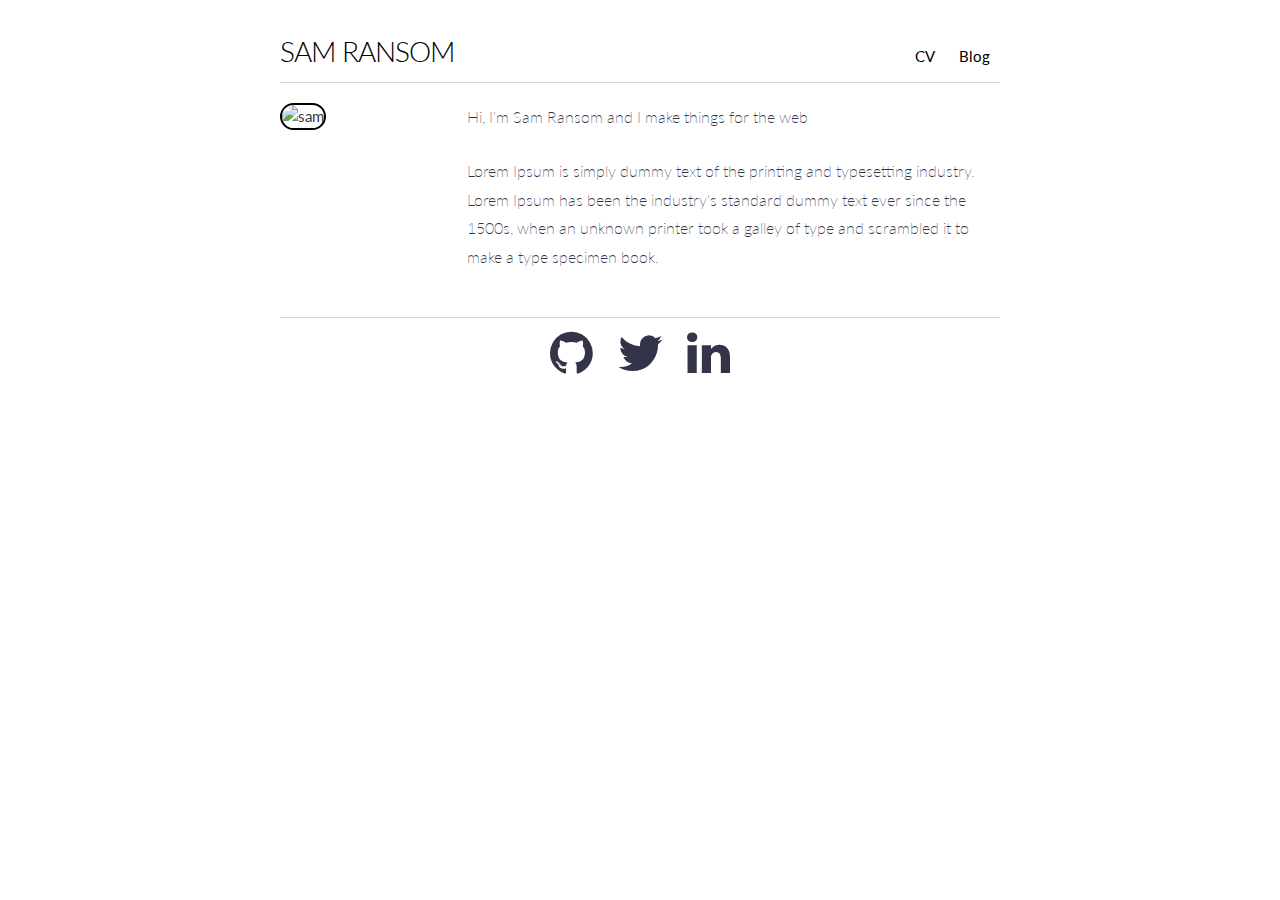
==== index.html @ 9f084c10 "first commit" ====
<!DOCTYPE html>
<html>

  <head>
    <title>sjransom | Sam Ransom - Front End Developer</title>
    <meta charset="utf-8">
    <meta name="viewport" content="width=device-width, initial-scale=1.0"/>
    <link rel="stylesheet" href="https://maxcdn.bootstrapcdn.com/font-awesome/4.7.0/css/font-awesome.min.css">
    <link rel="stylesheet" href="css/normalize.css">
    <link rel="stylesheet" href="css/skeleton.css">
    <link rel="stylesheet" href="css/main.css">
  </head>

  <body>

    <div class="container">

      <div class="section header">
        <div class="header-left">
          <h1>
            <a href="/">Sam Ransom</a>
          </h1>
        </div>
        <div class="header-right">
          <ul class="no-bullet">
            <li>
              <a href="/cv">CV</a>
            </li>
            <li>
              <a href="/blog">Blog</a>
            </li>
          </ul>
        </div>
      </div>

      <div class="section main row">
        <div class="three columns">
          <img class="sam" alt="sam" src="http://placehold.it/150x150">
        </div>
        <div class="nine columns">
          <p class="lead">Hi, I'm Sam Ransom and I make things for the web</p>
          <p>Lorem Ipsum is simply dummy text of the printing and typesetting industry. Lorem Ipsum has been the industry's standard dummy text ever since the 1500s, when an unknown printer took a galley of type and scrambled it to make a type specimen book.</p>
        </div>
      </div>

      <div class="section footer">
        <ul class="no-bullet">
          <li>
            <a href="#" target="_blank">
              <i class="fa fa-github" aria-hidden="true"></i>
            </a>
          </li>
          <li>
            <a href="#" target="_blank">
              <i class="fa fa-twitter" aria-hidden="true"></i>
            </a>
          </li>
          <li>
            <a href="#" target="_blank">
              <i class="fa fa-linkedin" aria-hidden="true"></i>
            </a>
          </li>
        </ul>
      </div

    </div>

  </body>

</html>
---- css/skeleton.css ----
/*
* Skeleton V2.0.4
* Copyright 2014, Dave Gamache
* www.getskeleton.com
* Free to use under the MIT license.
* http://www.opensource.org/licenses/mit-license.php
* 12/29/2014
*/


/* Table of contents
––––––––––––––––––––––––––––––––––––––––––––––––––
- Grid
- Base Styles
- Typography
- Links
- Buttons
- Forms
- Lists
- Code
- Tables
- Spacing
- Utilities
- Clearing
- Media Queries
*/


/* Grid
–––––––––––––––––––––––––––––––––––––––––––––––––– */
.container {
  position: relative;
  width: 100%;
  max-width: 720px;
  margin: 0 auto;
  padding: 0 20px;
  box-sizing: border-box; }
.column,
.columns {
  width: 100%;
  float: left;
  box-sizing: border-box; }

/* For devices larger than 400px */
@media (min-width: 400px) {
  .container {
    width: 85%;
    padding: 0; }
}

/* For devices larger than 550px */
@media (min-width: 550px) {
  .container {
    width: 80%; }
  .column,
  .columns {
    margin-left: 4%; }
  .column:first-child,
  .columns:first-child {
    margin-left: 0; }

  .one.column,
  .one.columns                    { width: 4.66666666667%; }
  .two.columns                    { width: 13.3333333333%; }
  .three.columns                  { width: 22%;            }
  .four.columns                   { width: 30.6666666667%; }
  .five.columns                   { width: 39.3333333333%; }
  .six.columns                    { width: 48%;            }
  .seven.columns                  { width: 56.6666666667%; }
  .eight.columns                  { width: 65.3333333333%; }
  .nine.columns                   { width: 74.0%;          }
  .ten.columns                    { width: 82.6666666667%; }
  .eleven.columns                 { width: 91.3333333333%; }
  .twelve.columns                 { width: 100%; margin-left: 0; }

  .one-third.column               { width: 30.6666666667%; }
  .two-thirds.column              { width: 65.3333333333%; }

  .one-half.column                { width: 48%; }

  /* Offsets */
  .offset-by-one.column,
  .offset-by-one.columns          { margin-left: 8.66666666667%; }
  .offset-by-two.column,
  .offset-by-two.columns          { margin-left: 17.3333333333%; }
  .offset-by-three.column,
  .offset-by-three.columns        { margin-left: 26%;            }
  .offset-by-four.column,
  .offset-by-four.columns         { margin-left: 34.6666666667%; }
  .offset-by-five.column,
  .offset-by-five.columns         { margin-left: 43.3333333333%; }
  .offset-by-six.column,
  .offset-by-six.columns          { margin-left: 52%;            }
  .offset-by-seven.column,
  .offset-by-seven.columns        { margin-left: 60.6666666667%; }
  .offset-by-eight.column,
  .offset-by-eight.columns        { margin-left: 69.3333333333%; }
  .offset-by-nine.column,
  .offset-by-nine.columns         { margin-left: 78.0%;          }
  .offset-by-ten.column,
  .offset-by-ten.columns          { margin-left: 86.6666666667%; }
  .offset-by-eleven.column,
  .offset-by-eleven.columns       { margin-left: 95.3333333333%; }

  .offset-by-one-third.column,
  .offset-by-one-third.columns    { margin-left: 34.6666666667%; }
  .offset-by-two-thirds.column,
  .offset-by-two-thirds.columns   { margin-left: 69.3333333333%; }

  .offset-by-one-half.column,
  .offset-by-one-half.columns     { margin-left: 52%; }

}


/* Base Styles
–––––––––––––––––––––––––––––––––––––––––––––––––– */
/* NOTE
html is set to 62.5% so that all the REM measurements throughout Skeleton
are based on 10px sizing. So basically 1.5rem = 15px :) */
html {
  font-size: 62.5%; }
body {
  font-size: 1.5em; /* currently ems cause chrome bug misinterpreting rems on body element */
  line-height: 1.6;
  font-weight: 400;
  font-family: "Raleway", "HelveticaNeue", "Helvetica Neue", Helvetica, Arial, sans-serif;
  color: #222; }


/* Typography
–––––––––––––––––––––––––––––––––––––––––––––––––– */
h1, h2, h3, h4, h5, h6 {
  margin-top: 0;
  margin-bottom: 2rem;
  font-weight: 300; }
h1 { font-size: 4.0rem; line-height: 1.2;  letter-spacing: -.1rem;}
h2 { font-size: 3.6rem; line-height: 1.25; letter-spacing: -.1rem; }
h3 { font-size: 3.0rem; line-height: 1.3;  letter-spacing: -.1rem; }
h4 { font-size: 2.4rem; line-height: 1.35; letter-spacing: -.08rem; }
h5 { font-size: 1.8rem; line-height: 1.5;  letter-spacing: -.05rem; }
h6 { font-size: 1.5rem; line-height: 1.6;  letter-spacing: 0; }

/* Larger than phablet */
@media (min-width: 550px) {
  h1 { font-size: 5.0rem; }
  h2 { font-size: 4.2rem; }
  h3 { font-size: 3.6rem; }
  h4 { font-size: 3.0rem; }
  h5 { font-size: 2.4rem; }
  h6 { font-size: 1.5rem; }
}

p {
  margin-top: 0; }


/* Links
–––––––––––––––––––––––––––––––––––––––––––––––––– */
a {
  color: #1EAEDB; }
a:hover {
  color: #0FA0CE; }


/* Buttons
–––––––––––––––––––––––––––––––––––––––––––––––––– */
.button,
button,
input[type="submit"],
input[type="reset"],
input[type="button"] {
  display: inline-block;
  height: 38px;
  padding: 0 30px;
  color: #555;
  text-align: center;
  font-size: 11px;
  font-weight: 600;
  line-height: 38px;
  letter-spacing: .1rem;
  text-transform: uppercase;
  text-decoration: none;
  white-space: nowrap;
  background-color: transparent;
  border-radius: 4px;
  border: 1px solid #bbb;
  cursor: pointer;
  box-sizing: border-box; }
.button:hover,
button:hover,
input[type="submit"]:hover,
input[type="reset"]:hover,
input[type="button"]:hover,
.button:focus,
button:focus,
input[type="submit"]:focus,
input[type="reset"]:focus,
input[type="button"]:focus {
  color: #333;
  border-color: #888;
  outline: 0; }
.button.button-primary,
button.button-primary,
input[type="submit"].button-primary,
input[type="reset"].button-primary,
input[type="button"].button-primary {
  color: #FFF;
  background-color: #33C3F0;
  border-color: #33C3F0; }
.button.button-primary:hover,
button.button-primary:hover,
input[type="submit"].button-primary:hover,
input[type="reset"].button-primary:hover,
input[type="button"].button-primary:hover,
.button.button-primary:focus,
button.button-primary:focus,
input[type="submit"].button-primary:focus,
input[type="reset"].button-primary:focus,
input[type="button"].button-primary:focus {
  color: #FFF;
  background-color: #1EAEDB;
  border-color: #1EAEDB; }


/* Forms
–––––––––––––––––––––––––––––––––––––––––––––––––– */
input[type="email"],
input[type="number"],
input[type="search"],
input[type="text"],
input[type="tel"],
input[type="url"],
input[type="password"],
textarea,
select {
  height: 38px;
  padding: 6px 10px; /* The 6px vertically centers text on FF, ignored by Webkit */
  background-color: #fff;
  border: 1px solid #D1D1D1;
  border-radius: 4px;
  box-shadow: none;
  box-sizing: border-box; }
/* Removes awkward default styles on some inputs for iOS */
input[type="email"],
input[type="number"],
input[type="search"],
input[type="text"],
input[type="tel"],
input[type="url"],
input[type="password"],
textarea {
  -webkit-appearance: none;
     -moz-appearance: none;
          appearance: none; }
textarea {
  min-height: 65px;
  padding-top: 6px;
  padding-bottom: 6px; }
input[type="email"]:focus,
input[type="number"]:focus,
input[type="search"]:focus,
input[type="text"]:focus,
input[type="tel"]:focus,
input[type="url"]:focus,
input[type="password"]:focus,
textarea:focus,
select:focus {
  border: 1px solid #33C3F0;
  outline: 0; }
label,
legend {
  display: block;
  margin-bottom: .5rem;
  font-weight: 600; }
fieldset {
  padding: 0;
  border-width: 0; }
input[type="checkbox"],
input[type="radio"] {
  display: inline; }
label > .label-body {
  display: inline-block;
  margin-left: .5rem;
  font-weight: normal; }


/* Lists
–––––––––––––––––––––––––––––––––––––––––––––––––– */
ul {
  list-style: circle inside; }
ol {
  list-style: decimal inside; }
ol, ul {
  padding-left: 0;
  margin-top: 0; }
ul ul,
ul ol,
ol ol,
ol ul {
  margin: 1.5rem 0 1.5rem 3rem;
  font-size: 90%; }
li {
  margin-bottom: 1rem; }


/* Code
–––––––––––––––––––––––––––––––––––––––––––––––––– */
code {
  padding: .2rem .5rem;
  margin: 0 .2rem;
  font-size: 90%;
  white-space: nowrap;
  background: #F1F1F1;
  border: 1px solid #E1E1E1;
  border-radius: 4px; }
pre > code {
  display: block;
  padding: 1rem 1.5rem;
  white-space: pre; }


/* Tables
–––––––––––––––––––––––––––––––––––––––––––––––––– */
th,
td {
  padding: 12px 15px;
  text-align: left;
  border-bottom: 1px solid #E1E1E1; }
th:first-child,
td:first-child {
  padding-left: 0; }
th:last-child,
td:last-child {
  padding-right: 0; }


/* Spacing
–––––––––––––––––––––––––––––––––––––––––––––––––– */
button,
.button {
  margin-bottom: 1rem; }
input,
textarea,
select,
fieldset {
  margin-bottom: 1.5rem; }
pre,
blockquote,
dl,
figure,
table,
p,
ul,
ol,
form {
  margin-bottom: 2.5rem; }


/* Utilities
–––––––––––––––––––––––––––––––––––––––––––––––––– */
.u-full-width {
  width: 100%;
  box-sizing: border-box; }
.u-max-full-width {
  max-width: 100%;
  box-sizing: border-box; }
.u-pull-right {
  float: right; }
.u-pull-left {
  float: left; }


/* Misc
–––––––––––––––––––––––––––––––––––––––––––––––––– */
hr {
  margin-top: 3rem;
  margin-bottom: 3.5rem;
  border-width: 0;
  border-top: 1px solid #E1E1E1; }


/* Clearing
–––––––––––––––––––––––––––––––––––––––––––––––––– */

/* Self Clearing Goodness */
.container:after,
.row:after,
.u-cf {
  content: "";
  display: table;
  clear: both; }


/* Media Queries
–––––––––––––––––––––––––––––––––––––––––––––––––– */
/*
Note: The best way to structure the use of media queries is to create the queries
near the relevant code. For example, if you wanted to change the styles for buttons
on small devices, paste the mobile query code up in the buttons section and style it
there.
*/


/* Larger than mobile */
@media (min-width: 400px) {}

/* Larger than phablet (also point when grid becomes active) */
@media (min-width: 550px) {}

/* Larger than tablet */
@media (min-width: 750px) {}

/* Larger than desktop */
@media (min-width: 1000px) {}

/* Larger than Desktop HD */
@media (min-width: 1200px) {}
---- css/main.css ----
@import url(https://fonts.googleapis.com/css?family=Lato:400,300,300italic,400italic,700,700italic);

* {
  margin: 0;
  padding: 0;
  font-family: 'Lato', Helvetica, sans-serif;
  color: #333447;
  line-height: 1.5;
}

.section {
  margin: 20px 0;
}

.header {
  display: flex;
  align-items: baseline;
  border-bottom: 1px solid #d3d3d3;
  padding: 10px 0;
}

.header-left, .header-right {
  flex-grow: 1
}

.header-left {
  text-align: left;
}

.header-right {
  text-align: right;
}

a {
  color: black;
  text-decoration: none;
}

h1 {
  font-size: 28px;
  text-transform: uppercase;
  margin: 0;
  line-height: 0;
}

img {
  max-width: 100%;
  height: auto;
  margin-bottom: 20px;
}

img.sam {
  border-radius: 75px;
  border: 2px solid black;
}

p {
  font-size: 16px;
  font-weight: 200;
  line-height: 1.8;
}

ul {
  margin-bottom: 0;
}

li {
  display: inline;
}

li a {
  padding: 0 10px;
}

.footer {
  display: flex;
  justify-content: center;
  border-top: 1px solid #d3d3d3;
  padding: 10px 0;
}

.footer li .fa {
  font-size: 50px;
}
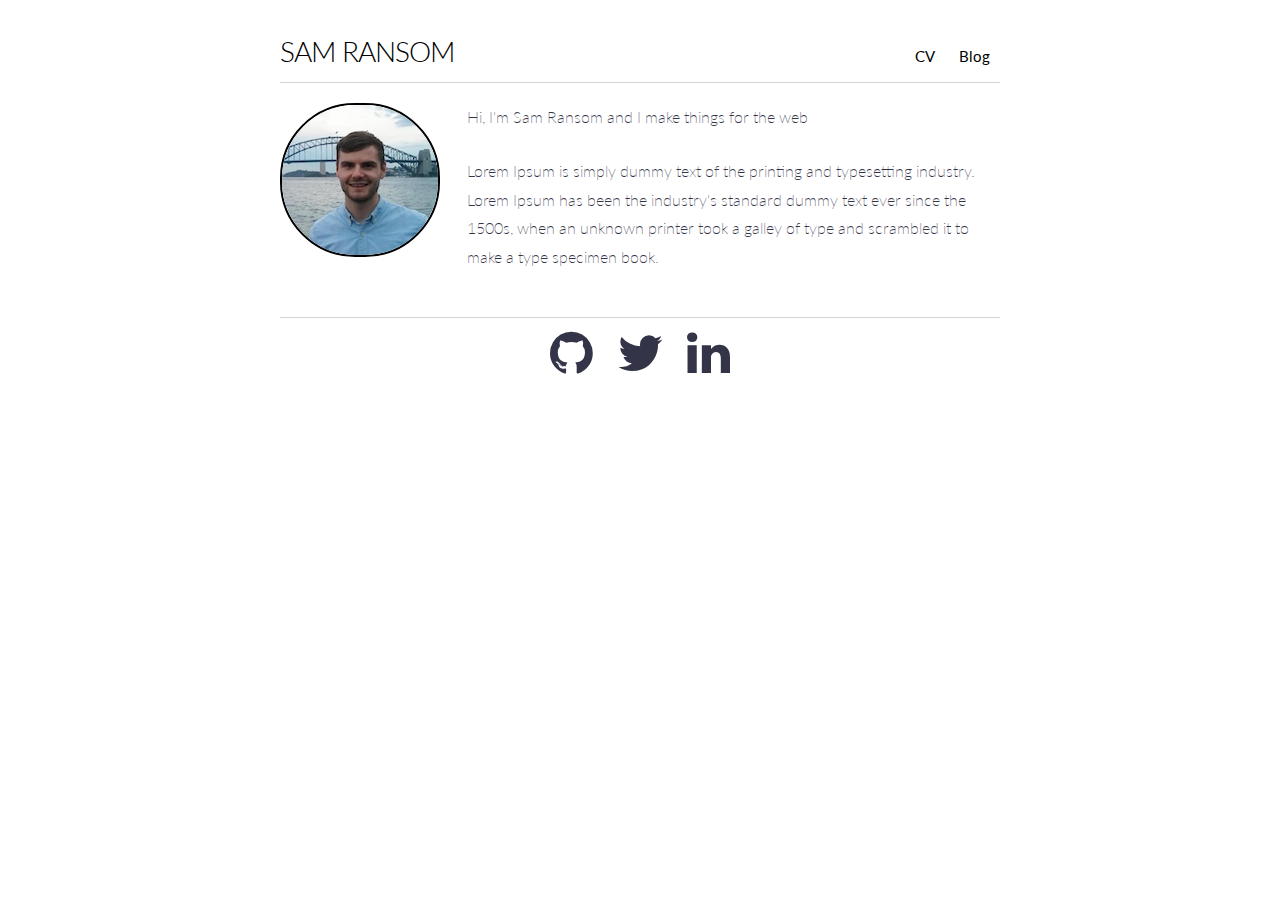
==== commit c266945f: "additions" ====
--- a/index.html
+++ b/index.html
@@ -35,7 +35,7 @@
 
       <div class="section main row">
         <div class="three columns">
-          <img class="sam" alt="sam" src="http://placehold.it/150x150">
+          <img class="sam" alt="sam" src="sam.png">
         </div>
         <div class="nine columns">
           <p class="lead">Hi, I'm Sam Ransom and I make things for the web</p>
@@ -46,22 +46,22 @@
       <div class="section footer">
         <ul class="no-bullet">
           <li>
-            <a href="#" target="_blank">
+            <a href="https://github.com/sjransom" target="_blank">
               <i class="fa fa-github" aria-hidden="true"></i>
             </a>
           </li>
           <li>
-            <a href="#" target="_blank">
+            <a href="https://www.twitter.com/sjransom" target="_blank">
               <i class="fa fa-twitter" aria-hidden="true"></i>
             </a>
           </li>
           <li>
-            <a href="#" target="_blank">
+            <a href="https://au.linkedin.com/in/sjransom" target="_blank">
               <i class="fa fa-linkedin" aria-hidden="true"></i>
             </a>
           </li>
         </ul>
-      </div
+      </div>
 
     </div>
 
--- a/css/main.css
+++ b/css/main.css
@@ -81,4 +81,8 @@
 
 .footer li .fa {
   font-size: 50px;
+}
+
+.footer li .fa:hover {
+  color: #1eaedb;
 }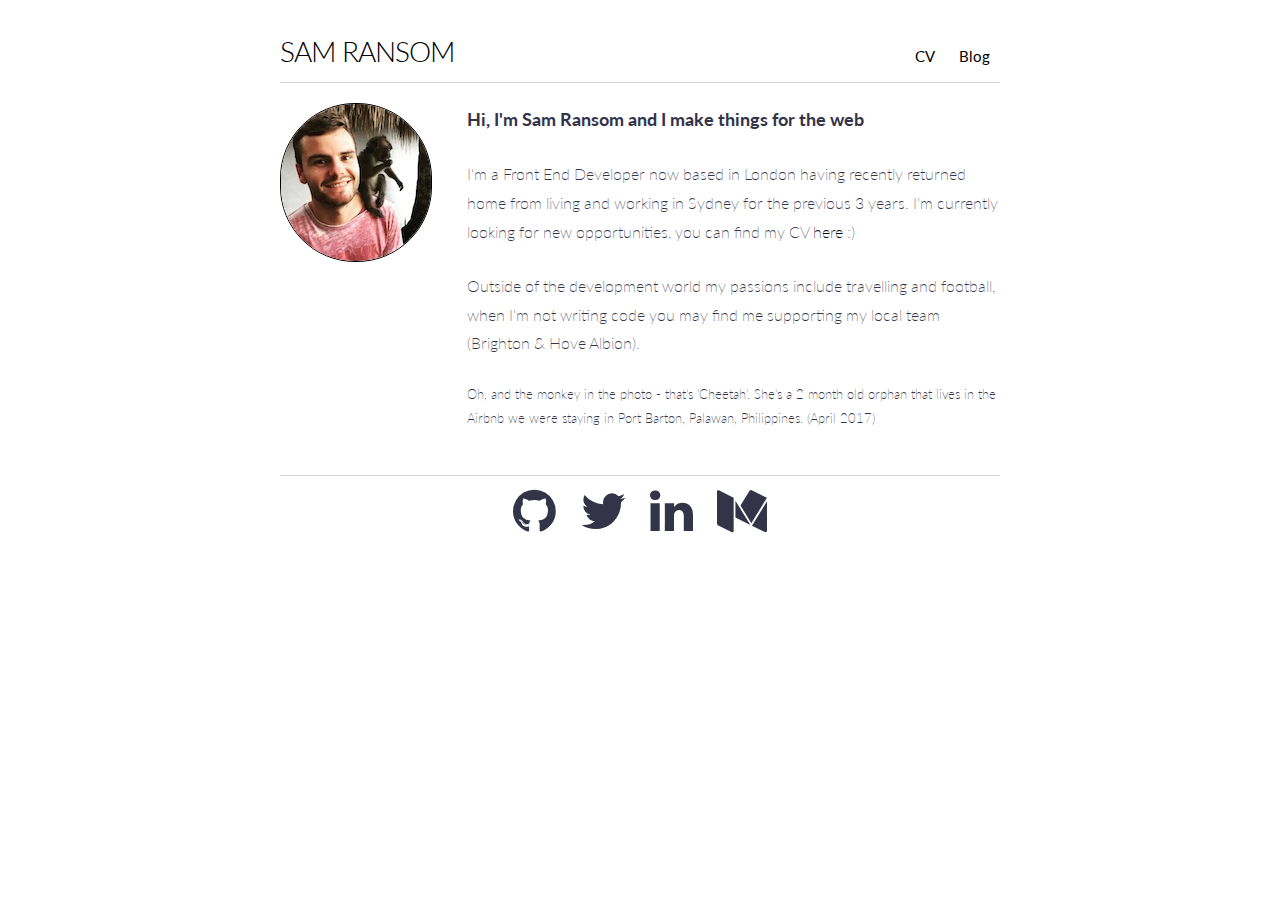
==== commit 46238293: "post travels updates" ====
--- a/index.html
+++ b/index.html
@@ -24,10 +24,10 @@
         <div class="header-right">
           <ul class="no-bullet">
             <li>
-              <a href="/cv">CV</a>
+              <a href="SamRansom_CV_2017.pdf" target="_blank">CV</a>
             </li>
             <li>
-              <a href="/blog">Blog</a>
+              <a href="https://medium.com/@sjransom" target="_blank">Blog</a>
             </li>
           </ul>
         </div>
@@ -35,11 +35,13 @@
 
       <div class="section main row">
         <div class="three columns">
-          <img class="sam" alt="sam" src="sam.png">
+          <img class="sam" alt="sam" src="sam.jpg">
         </div>
         <div class="nine columns">
           <p class="lead">Hi, I'm Sam Ransom and I make things for the web</p>
-          <p>Lorem Ipsum is simply dummy text of the printing and typesetting industry. Lorem Ipsum has been the industry's standard dummy text ever since the 1500s, when an unknown printer took a galley of type and scrambled it to make a type specimen book.</p>
+          <p>I'm a Front End Developer now based in London having recently returned home from living and working in Sydney for the previous 3 years. I'm currently looking for new opportunities, you can find my CV <a href="SamRansom_CV_2017.pdf" target="_blank">here</a> :)</p>
+          <p>Outside of the development world my passions include travelling and football, when I'm not writing code you may find me supporting my local team (Brighton &amp; Hove Albion).</p>
+          <p class="small">Oh, and the monkey in the photo - that's 'Cheetah'. She's a 2 month old orphan that lives in the Airbnb we were staying in Port Barton, Palawan, Philippines. (April 2017)</p>
         </div>
       </div>
 
@@ -56,8 +58,13 @@
             </a>
           </li>
           <li>
-            <a href="https://au.linkedin.com/in/sjransom" target="_blank">
+            <a href="https://www.linkedin.com/in/sjransom" target="_blank">
               <i class="fa fa-linkedin" aria-hidden="true"></i>
+            </a>
+          </li>
+          <li>
+            <a href="https://www.medium.com/@sjransom" target="_blank">
+              <i class="fa fa-medium" aria-hidden="true"></i>
             </a>
           </li>
         </ul>
--- a/css/main.css
+++ b/css/main.css
@@ -36,6 +36,10 @@
   text-decoration: none;
 }
 
+a.cv-link {
+  text-decoration: underline;
+}
+
 h1 {
   font-size: 28px;
   text-transform: uppercase;
@@ -51,13 +55,22 @@
 
 img.sam {
   border-radius: 75px;
-  border: 2px solid black;
+  border: 1px solid black;
 }
 
 p {
   font-size: 16px;
   font-weight: 200;
   line-height: 1.8;
+}
+
+.lead {
+  font-size: 18px;
+  font-weight: bold;
+}
+
+.small {
+  font-size: 13px;
 }
 
 ul {
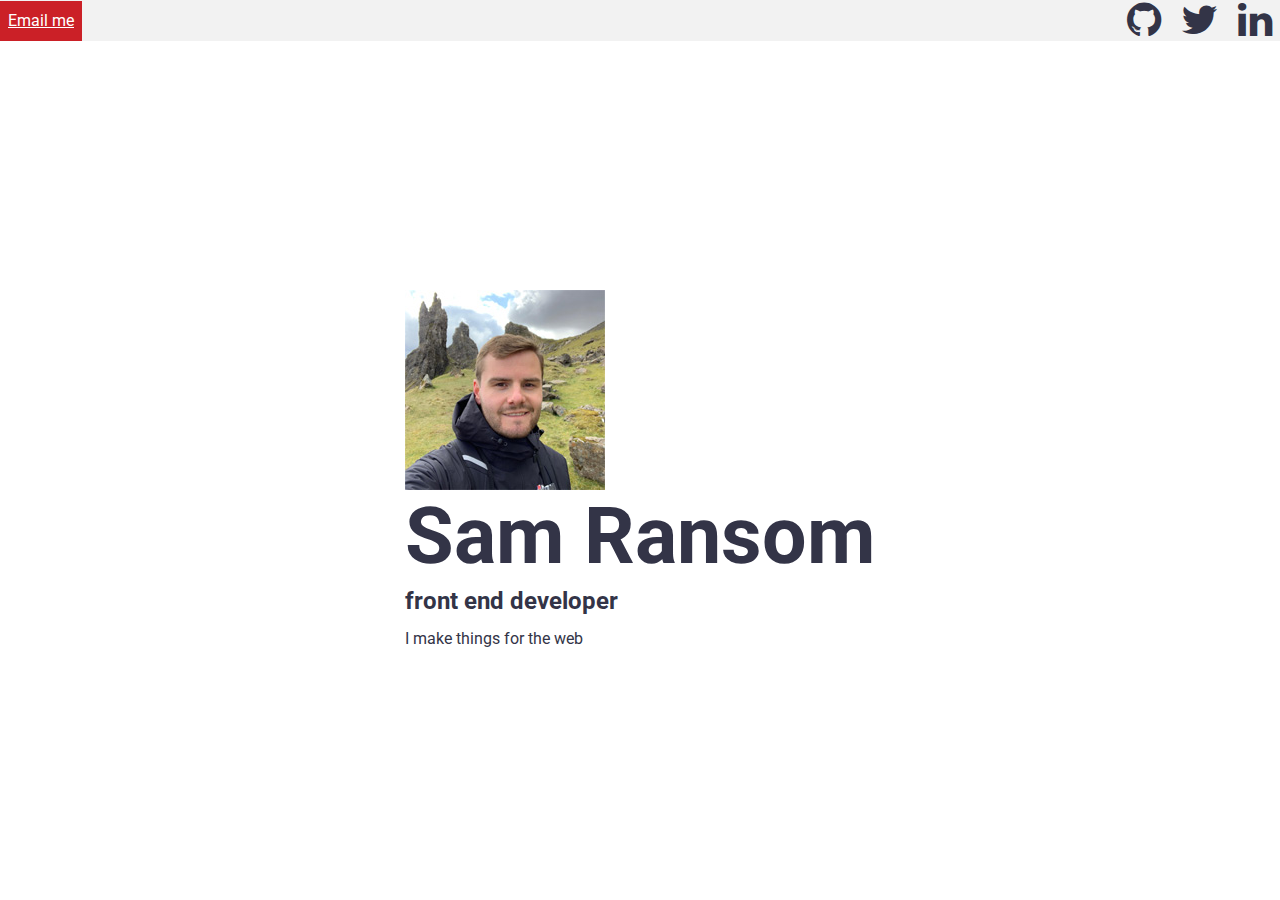
==== commit 08a3e935: "full refresh" ====
--- a/index.html
+++ b/index.html
@@ -2,75 +2,47 @@
 <html>
 
   <head>
-    <title>sjransom | Sam Ransom - Front End Developer</title>
+    <title>Sam Ransom - Front End Developer</title>
     <meta charset="utf-8">
     <meta name="viewport" content="width=device-width, initial-scale=1.0"/>
     <link rel="stylesheet" href="https://maxcdn.bootstrapcdn.com/font-awesome/4.7.0/css/font-awesome.min.css">
     <link rel="stylesheet" href="css/normalize.css">
-    <link rel="stylesheet" href="css/skeleton.css">
     <link rel="stylesheet" href="css/main.css">
   </head>
 
   <body>
 
-    <div class="container">
+    <header class="header">
+      
+      <nav class="top-nav">
+        <a class="top-nav__email" href="mailto:sjransom@gmail.com">
+          Email me
+        </a>
+        <div class="social-links">
+          <a class="top-nav__link" href="https://github.com/sjransom" target="_blank">
+            <i class="top-nav__icon fa fa-github" aria-hidden="true"></i>
+          </a>
+          <a class="top-nav__link" href="https://www.twitter.com/sjransom" target="_blank">
+            <i class="top-nav__icon fa fa-twitter" aria-hidden="true"></i>
+          </a>
+          <a class="top-nav__link" href="https://www.linkedin.com/in/sjransom" target="_blank">
+            <i class="top-nav__icon fa fa-linkedin" aria-hidden="true"></i>
+          </a>
+        </div>
+      </nav>
 
-      <div class="section header">
-        <div class="header-left">
-          <h1>
-            <a href="/">Sam Ransom</a>
-          </h1>
-        </div>
-        <div class="header-right">
-          <ul class="no-bullet">
-            <li>
-              <a href="SamRansom_CV_2017.pdf" target="_blank">CV</a>
-            </li>
-            <li>
-              <a href="https://medium.com/@sjransom" target="_blank">Blog</a>
-            </li>
-          </ul>
-        </div>
-      </div>
+      <article class="article">
+        <img alt="sam" src="img/sam.jpg">
+        <h1 class="heading">Sam Ransom</h1>
+        <h2 class="subheading">front end developer</h2>
+        <p>I make things for the web</p>
+      </article>
 
-      <div class="section main row">
-        <div class="three columns">
-          <img class="sam" alt="sam" src="sam.jpg">
-        </div>
-        <div class="nine columns">
-          <p class="lead">Hi, I'm Sam Ransom and I make things for the web</p>
-          <p>I'm a Front End Developer now based in London having recently returned home from living and working in Sydney for the previous 3 years. I'm currently looking for new opportunities, you can find my CV <a href="SamRansom_CV_2017.pdf" target="_blank">here</a> :)</p>
-          <p>Outside of the development world my passions include travelling and football, when I'm not writing code you may find me supporting my local team (Brighton &amp; Hove Albion).</p>
-          <p class="small">Oh, and the monkey in the photo - that's 'Cheetah'. She's a 2 month old orphan that lives in the Airbnb we were staying in Port Barton, Palawan, Philippines. (April 2017)</p>
-        </div>
-      </div>
+    </header>
 
-      <div class="section footer">
-        <ul class="no-bullet">
-          <li>
-            <a href="https://github.com/sjransom" target="_blank">
-              <i class="fa fa-github" aria-hidden="true"></i>
-            </a>
-          </li>
-          <li>
-            <a href="https://www.twitter.com/sjransom" target="_blank">
-              <i class="fa fa-twitter" aria-hidden="true"></i>
-            </a>
-          </li>
-          <li>
-            <a href="https://www.linkedin.com/in/sjransom" target="_blank">
-              <i class="fa fa-linkedin" aria-hidden="true"></i>
-            </a>
-          </li>
-          <li>
-            <a href="https://www.medium.com/@sjransom" target="_blank">
-              <i class="fa fa-medium" aria-hidden="true"></i>
-            </a>
-          </li>
-        </ul>
-      </div>
-
-    </div>
+    <main></main>
+    <section></section>
+    <footer></footer>
 
   </body>
 
--- a/css/main.css
+++ b/css/main.css
@@ -1,101 +1,57 @@
-@import url(https://fonts.googleapis.com/css?family=Lato:400,300,300italic,400italic,700,700italic);
+@import url(https://fonts.googleapis.com/css?family=Roboto&display=swap);
 
 * {
+  color: #333447;
+  font-family: 'Roboto', Arial, sans-serif;
+  line-height: 1.5;
   margin: 0;
   padding: 0;
-  font-family: 'Lato', Helvetica, sans-serif;
-  color: #333447;
-  line-height: 1.5;
-}
-
-.section {
-  margin: 20px 0;
 }
 
 .header {
   display: flex;
-  align-items: baseline;
-  border-bottom: 1px solid #d3d3d3;
-  padding: 10px 0;
+  flex-direction: column;
+  min-height: 100vmin;
 }
 
-.header-left, .header-right {
-  flex-grow: 1
+.top-nav {
+  align-items: center;
+  display: flex;
+  background-color: #f2f2f2;
+  justify-content: space-between;
 }
 
-.header-left {
-  text-align: left;
+.top-nav__email {
+  background: #cb2027;
+  color: #fff;
+  padding: .5rem;
 }
 
-.header-right {
-  text-align: right;
-}
-
-a {
-  color: black;
+.top-nav__link {
   text-decoration: none;
 }
 
-a.cv-link {
-  text-decoration: underline;
+.top-nav__icon {
+  font-size: 2.5rem;
+  padding: 0 .5rem;
 }
 
-h1 {
-  font-size: 28px;
-  text-transform: uppercase;
-  margin: 0;
-  line-height: 0;
+.top-nav__icon:hover {
+  color: #1eaedb;
 }
 
-img {
-  max-width: 100%;
-  height: auto;
-  margin-bottom: 20px;
+.article {
+  margin: auto;
+  max-width: 1080px;
+  padding: 2rem;
 }
 
-img.sam {
-  border-radius: 75px;
-  border: 1px solid black;
+.heading {
+  font-size: calc(2.2rem + 2vw + 2vh);
+  line-height: 1;
+  margin: 0;
 }
 
-p {
-  font-size: 16px;
-  font-weight: 200;
-  line-height: 1.8;
-}
-
-.lead {
-  font-size: 18px;
-  font-weight: bold;
-}
-
-.small {
-  font-size: 13px;
-}
-
-ul {
-  margin-bottom: 0;
-}
-
-li {
-  display: inline;
-}
-
-li a {
-  padding: 0 10px;
-}
-
-.footer {
-  display: flex;
-  justify-content: center;
-  border-top: 1px solid #d3d3d3;
-  padding: 10px 0;
-}
-
-.footer li .fa {
-  font-size: 50px;
-}
-
-.footer li .fa:hover {
-  color: #1eaedb;
+.subheading {
+  padding: .5rem 0;
 }